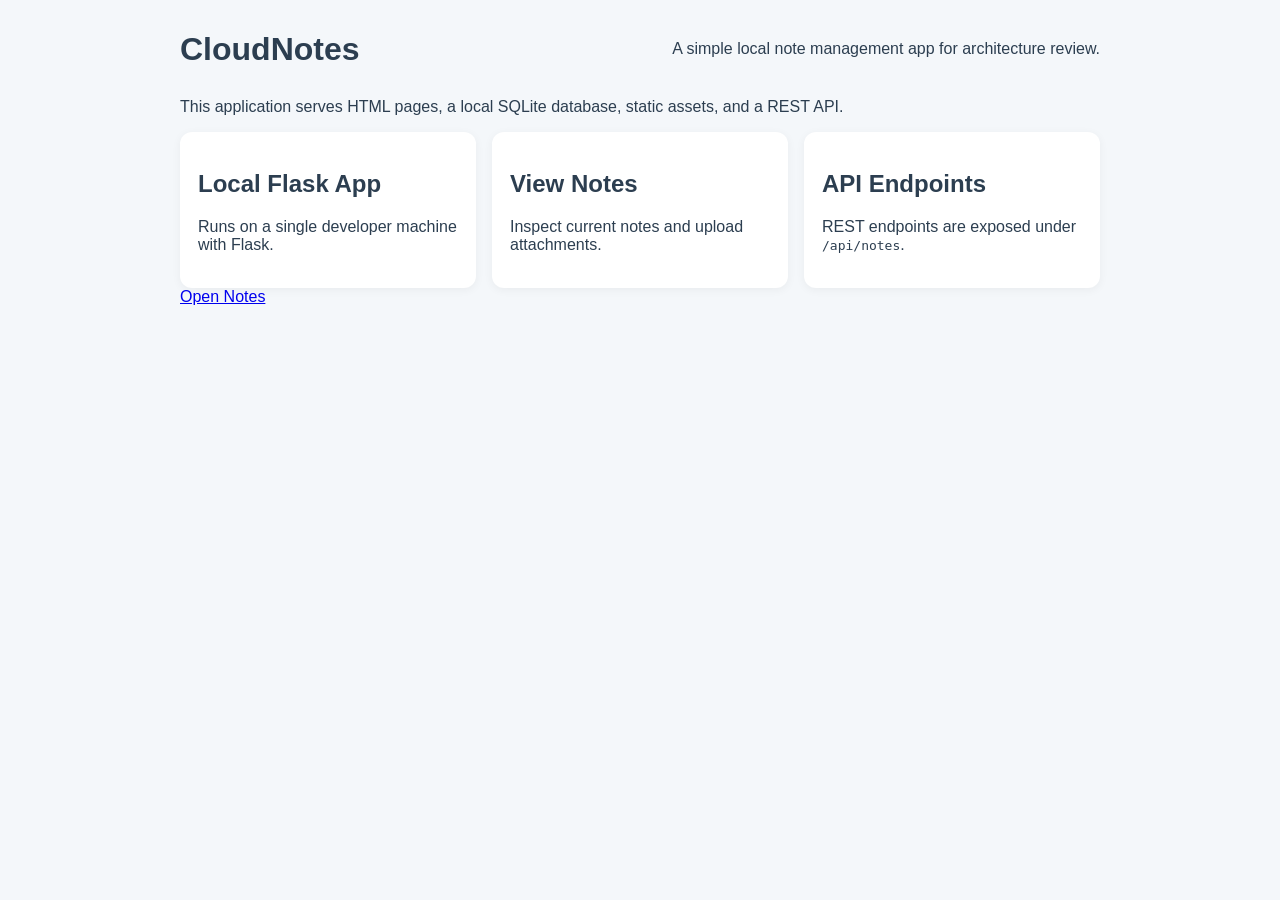
==== templates/index.html @ d52e9164 "Add cloudnotes-v1 assignment repository with local Flask app and architecture hints" ====
<!DOCTYPE html>
<html lang="en">
<head>
  <meta charset="UTF-8" />
  <meta name="viewport" content="width=device-width, initial-scale=1.0" />
  <title>CloudNotes</title>
  <link rel="stylesheet" href="/static/css/style.css" />
</head>
<body>
  <div class="container">
    <header>
      <h1>CloudNotes</h1>
      <p>A simple local note management app for architecture review.</p>
    </header>

    <section>
      <p>This application serves HTML pages, a local SQLite database, static assets, and a REST API.</p>
      <div class="cards">
        <div class="card">
          <h2>Local Flask App</h2>
          <p>Runs on a single developer machine with Flask.</p>
        </div>
        <div class="card">
          <h2>View Notes</h2>
          <p>Inspect current notes and upload attachments.</p>
        </div>
        <div class="card">
          <h2>API Endpoints</h2>
          <p>REST endpoints are exposed under <code>/api/notes</code>.</p>
        </div>
      </div>
      <a class="button" href="/notes">Open Notes</a>
    </section>
  </div>
  <script src="/static/js/main.js"></script>
</body>
</html>
---- static/css/style.css ----
body {
  margin: 0;
  font-family: Arial, sans-serif;
  background: #f4f7fa;
  color: #2c3e50;
}

.container {
  max-width: 920px;
  margin: 0 auto;
  padding: 24px;
}

header {
  display: flex;
  justify-content: space-between;
  align-items: center;
  margin-bottom: 24px;
}

header h1 {
  margin: 0;
}

.cards {
  display: flex;
  gap: 16px;
  flex-wrap: wrap;
}

.card {
  background: #ffffff;
  border-radius: 12px;
  padding: 18px;
  flex: 1 1 240px;
  box-shadow: 0 2px 10px rgba(0, 0, 0, 0.05);
}

button,
.secondary-button {
  display: inline-block;
  margin-top: 12px;
  background: #2d8cf0;
  border: none;
  color: white;
  padding: 12px 20px;
  border-radius: 8px;
  text-decoration: none;
  cursor: pointer;
}

.secondary-button {
  background: #7f8c8d;
}

.form-panel {
  background: #ffffff;
  border-radius: 12px;
  padding: 20px;
  box-shadow: 0 2px 10px rgba(0, 0, 0, 0.05);
  margin-bottom: 24px;
}

label {
  display: block;
  margin-top: 12px;
}

input[type="text"],
textarea {
  width: 100%;
  padding: 10px;
  margin-top: 6px;
  border: 1px solid #d7dde4;
  border-radius: 8px;
}

.notes-list {
  display: grid;
  gap: 14px;
}

.note-card {
  background: #ffffff;
  padding: 16px;
  border-radius: 12px;
  box-shadow: 0 2px 8px rgba(0, 0, 0, 0.04);
}

.note-card h3 {
  margin: 0 0 10px;
}

.note-meta {
  font-size: 0.9rem;
  color: #7f8c8d;
}
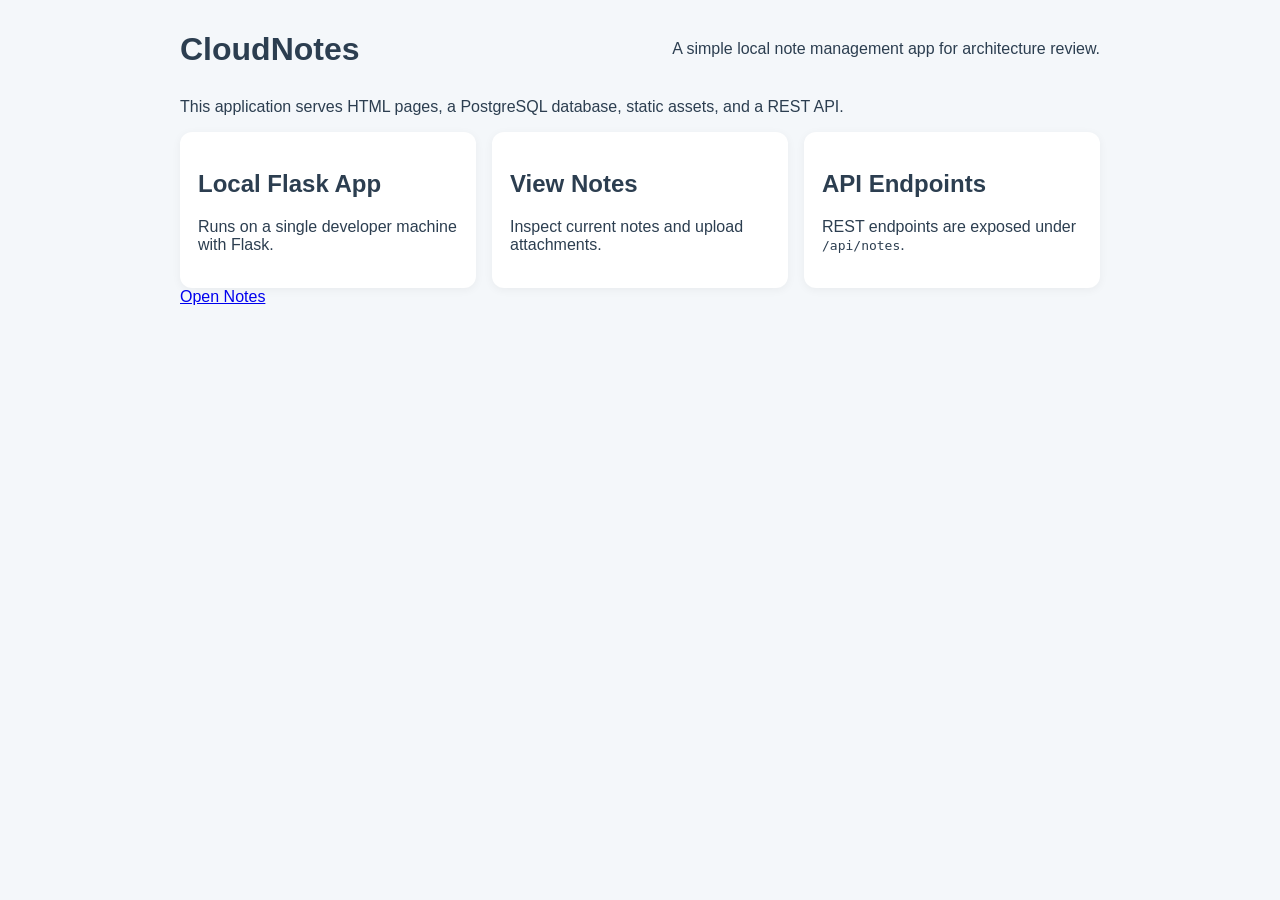
==== commit 92831693: "Deploy CloudNotes with PostgreSQL and systemd" ====
--- a/templates/index.html
+++ b/templates/index.html
@@ -14,7 +14,7 @@
     </header>
 
     <section>
-      <p>This application serves HTML pages, a local SQLite database, static assets, and a REST API.</p>
+      <p>This application serves HTML pages, a PostgreSQL database, static assets, and a REST API.</p>
       <div class="cards">
         <div class="card">
           <h2>Local Flask App</h2>
--- a/static/css/style.css
+++ b/static/css/style.css
@@ -1,97 +1,97 @@
-body {
-  margin: 0;
-  font-family: Arial, sans-serif;
-  background: #f4f7fa;
-  color: #2c3e50;
-}
-
-.container {
-  max-width: 920px;
-  margin: 0 auto;
-  padding: 24px;
-}
-
-header {
-  display: flex;
-  justify-content: space-between;
-  align-items: center;
-  margin-bottom: 24px;
-}
-
-header h1 {
-  margin: 0;
-}
-
-.cards {
-  display: flex;
-  gap: 16px;
-  flex-wrap: wrap;
-}
-
-.card {
-  background: #ffffff;
-  border-radius: 12px;
-  padding: 18px;
-  flex: 1 1 240px;
-  box-shadow: 0 2px 10px rgba(0, 0, 0, 0.05);
-}
-
-button,
-.secondary-button {
-  display: inline-block;
-  margin-top: 12px;
-  background: #2d8cf0;
-  border: none;
-  color: white;
-  padding: 12px 20px;
-  border-radius: 8px;
-  text-decoration: none;
-  cursor: pointer;
-}
-
-.secondary-button {
-  background: #7f8c8d;
-}
-
-.form-panel {
-  background: #ffffff;
-  border-radius: 12px;
-  padding: 20px;
-  box-shadow: 0 2px 10px rgba(0, 0, 0, 0.05);
-  margin-bottom: 24px;
-}
-
-label {
-  display: block;
-  margin-top: 12px;
-}
-
-input[type="text"],
-textarea {
-  width: 100%;
-  padding: 10px;
-  margin-top: 6px;
-  border: 1px solid #d7dde4;
-  border-radius: 8px;
-}
-
-.notes-list {
-  display: grid;
-  gap: 14px;
-}
-
-.note-card {
-  background: #ffffff;
-  padding: 16px;
-  border-radius: 12px;
-  box-shadow: 0 2px 8px rgba(0, 0, 0, 0.04);
-}
-
-.note-card h3 {
-  margin: 0 0 10px;
-}
-
-.note-meta {
-  font-size: 0.9rem;
-  color: #7f8c8d;
-}
+body {
+  margin: 0;
+  font-family: Arial, sans-serif;
+  background: #f4f7fa;
+  color: #2c3e50;
+}
+
+.container {
+  max-width: 920px;
+  margin: 0 auto;
+  padding: 24px;
+}
+
+header {
+  display: flex;
+  justify-content: space-between;
+  align-items: center;
+  margin-bottom: 24px;
+}
+
+header h1 {
+  margin: 0;
+}
+
+.cards {
+  display: flex;
+  gap: 16px;
+  flex-wrap: wrap;
+}
+
+.card {
+  background: #ffffff;
+  border-radius: 12px;
+  padding: 18px;
+  flex: 1 1 240px;
+  box-shadow: 0 2px 10px rgba(0, 0, 0, 0.05);
+}
+
+button,
+.secondary-button {
+  display: inline-block;
+  margin-top: 12px;
+  background: #2d8cf0;
+  border: none;
+  color: white;
+  padding: 12px 20px;
+  border-radius: 8px;
+  text-decoration: none;
+  cursor: pointer;
+}
+
+.secondary-button {
+  background: #7f8c8d;
+}
+
+.form-panel {
+  background: #ffffff;
+  border-radius: 12px;
+  padding: 20px;
+  box-shadow: 0 2px 10px rgba(0, 0, 0, 0.05);
+  margin-bottom: 24px;
+}
+
+label {
+  display: block;
+  margin-top: 12px;
+}
+
+input[type="text"],
+textarea {
+  width: 100%;
+  padding: 10px;
+  margin-top: 6px;
+  border: 1px solid #d7dde4;
+  border-radius: 8px;
+}
+
+.notes-list {
+  display: grid;
+  gap: 14px;
+}
+
+.note-card {
+  background: #ffffff;
+  padding: 16px;
+  border-radius: 12px;
+  box-shadow: 0 2px 8px rgba(0, 0, 0, 0.04);
+}
+
+.note-card h3 {
+  margin: 0 0 10px;
+}
+
+.note-meta {
+  font-size: 0.9rem;
+  color: #7f8c8d;
+}
